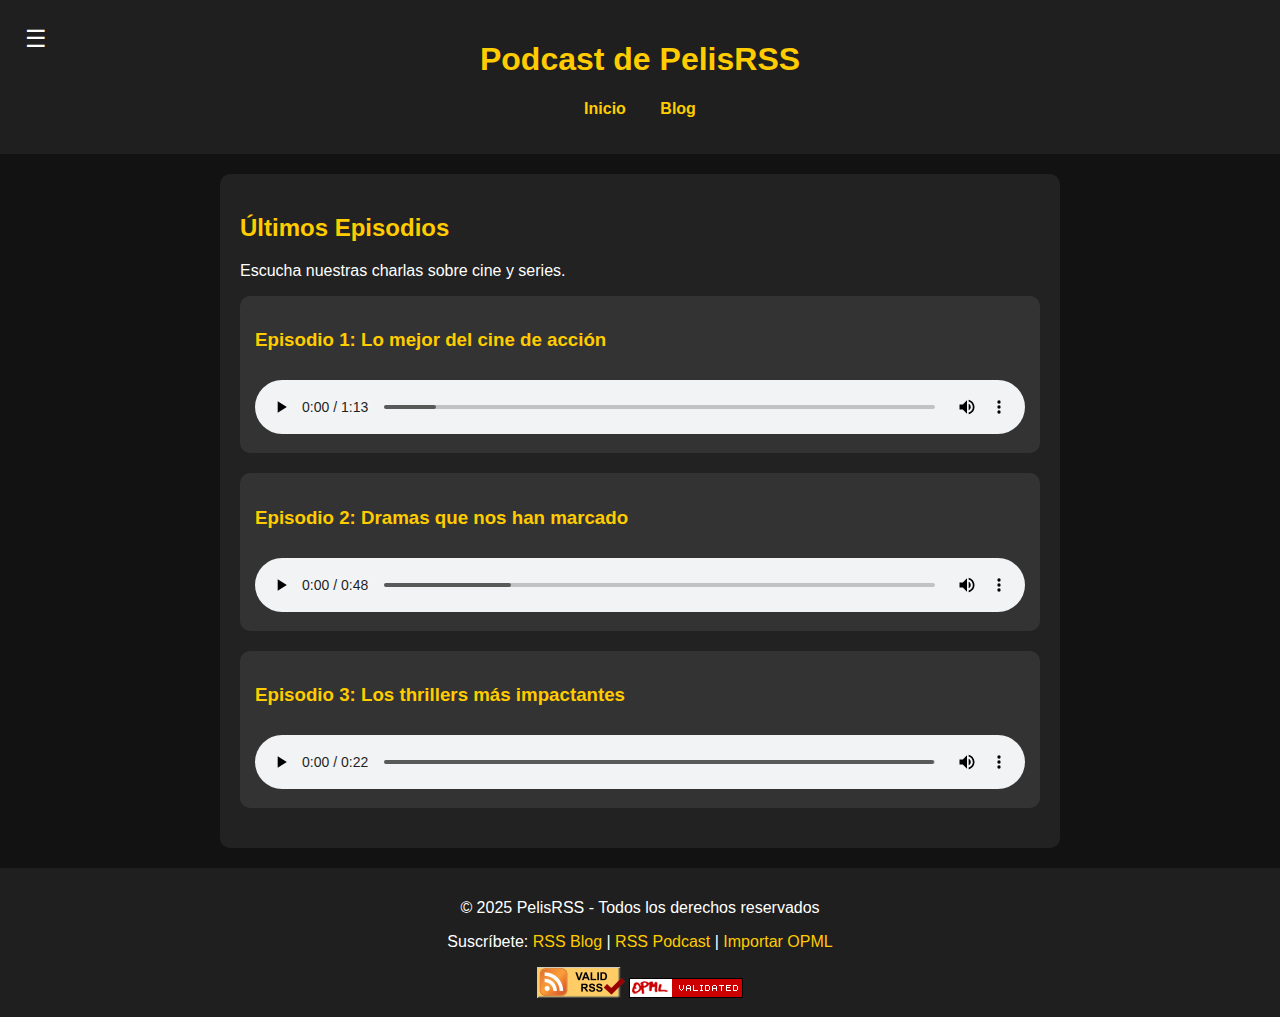
==== podcast/index.html @ ece786e6 "WEB CASI COMPLETA" ====
<!DOCTYPE html>
<html lang="es">
<head>
    <meta charset="UTF-8">
    <meta name="viewport" content="width=device-width, initial-scale=1.0">
    <title>Podcast - PelisRSS</title>
    <link rel="stylesheet" href="../css/styles.css">
    <script defer src="../script.js"></script>
</head>
<body>
    <header>
        <button class="menu-toggle" id="menuToggle">☰</button>
        <h1>Podcast de PelisRSS</h1>
        <nav class="nav" id="navMenu">
            <ul>
                <li><a href="blog/index.html">Blog</a></li>
                <li><a href="../index.html">Inicio</a></li>
            </ul>
        </nav>
        <nav>
            <ul>
                <li><a href="../index.html">Inicio</a></li>
                <li><a href="../blog/index.html">Blog</a></li>
            </ul>
        </nav>
    </header>
    <main>
        <h2>Últimos Episodios</h2>
        <p>Escucha nuestras charlas sobre cine y series.</p>
        <section class="podcast-list">
            <article>
                <h3>Episodio 1: Lo mejor del cine de acción</h3>
                <audio controls>
                    <source src="episodio1.mp3" type="audio/mpeg">
                    Tu navegador no soporta la reproducción de audio.
                </audio>
            </article>
            <article>
                <h3>Episodio 2: Dramas que nos han marcado</h3>
                <audio controls>
                    <source src="episodio2.mp3" type="audio/mpeg">
                    Tu navegador no soporta la reproducción de audio.
                </audio>
            </article>
            <article>
                <h3>Episodio 3: Los thrillers más impactantes</h3>
                <audio controls>
                    <source src="episodio3.mp3" type="audio/mpeg">
                    Tu navegador no soporta la reproducción de audio.
                </audio>
            </article>
        </section>
    </main>
    <footer>
        <p>&copy; 2025 PelisRSS - Todos los derechos reservados</p>
        <p>Suscríbete: <a href="feed/rss.xml">RSS Blog</a> | <a href="feed/podcast.xml">RSS Podcast</a> | <a href="feed/feed.opml">Importar OPML</a></p>
        <img src="../images/valid-rss.png" alt="">
        <img src="../images/valid-opml.jpg" alt="">
    </footer>
</body>
</html>
---- css/styles.css ----
body {
    font-family: Arial, sans-serif;
    margin: 0;
    padding: 0;
    background-color: #121212;
    color: #ffffff;
}
.menu-toggle {
    color: white; 
    font-size: 24px;
    background: none;
    border: none;
    cursor: pointer;
    padding: 10px;
    position: absolute;
    top: 15px;
    left: 15px;
    z-index: 1000;
}

.nav {
    position: absolute;
    top: 0;
    left: -100%;
    width: 200px;
    height: 100vh;
    background: #333;
    transition: left 0.3s ease;
    padding-top: 60px;
}

.nav ul {
    list-style: none;
    padding: 0;
}

.nav ul li {
    padding: 15px;
}

.nav ul li a {
    color: white;
    text-decoration: none;
}

.nav.active {
    left: 0;
}
header {
    background-color: #1f1f1f;
    padding: 20px;
    text-align: center;
}

h1, h2, h3 {
    color: #ffcc00;
}

nav ul {
    list-style: none;
    padding: 0;
}

nav ul li {
    display: inline;
    margin: 0 15px;
}

nav ul li a {
    text-decoration: none;
    color: #ffcc00;
    font-weight: bold;
}

main {
    max-width: 800px;
    margin: 20px auto;
    padding: 20px;
    background-color: #222;
    border-radius: 10px;
}

article img {
    width: 100%;
    border-radius: 10px;
}

.imagen-post {
    width: 80%;
    max-width: 500px;
    display: block;
    margin: 0 auto;
    border-radius: 10px;
}

.podcast-list article, .movie-list article {
    background-color: #333;
    padding: 15px;
    border-radius: 10px;
    margin-bottom: 20px;
}

.podcast-list audio {
    width: 100%;
    margin-top: 10px;
}

footer {
    text-align: center;
    padding: 15px;
    background-color: #1f1f1f;
    margin-top: 20px;
}

footer a {
    color: #ffcc00;
    text-decoration: none;
}
.banner {
    width: 100%;
    max-height: 300px;
    object-fit: cover;
    border-radius: 10px;
}
.movie-card img {
    width: 100%;
    max-height: 250px;
    object-fit: cover;
    border-radius: 10px;
}
.movie-card h3 {
    text-align: center;
    margin-top: 10px;
}
.movie-card a {
    text-decoration: none;
    color: inherit;
}

.movie-card a p {
    text-decoration: none;
    color: #ffffff;
}
.movie-card p {
    text-align: center;
}
.blog-list a {
    text-decoration: none;
    color: inherit;
    display: block;
    text-align: center;
}
.blog-list a p {
    text-decoration: none;
    color: #ffffff;
    text-align: center;
}
.blog-list a h3 {
    text-decoration: none;
    color: #ffcc00;
    text-align: center;
}
.footer-icons img {
    width: 40px;
    height: auto;
    margin: 5px;
}

.footer-icons img {
    width: 40px;
    height: auto;
    margin: 5px;
}
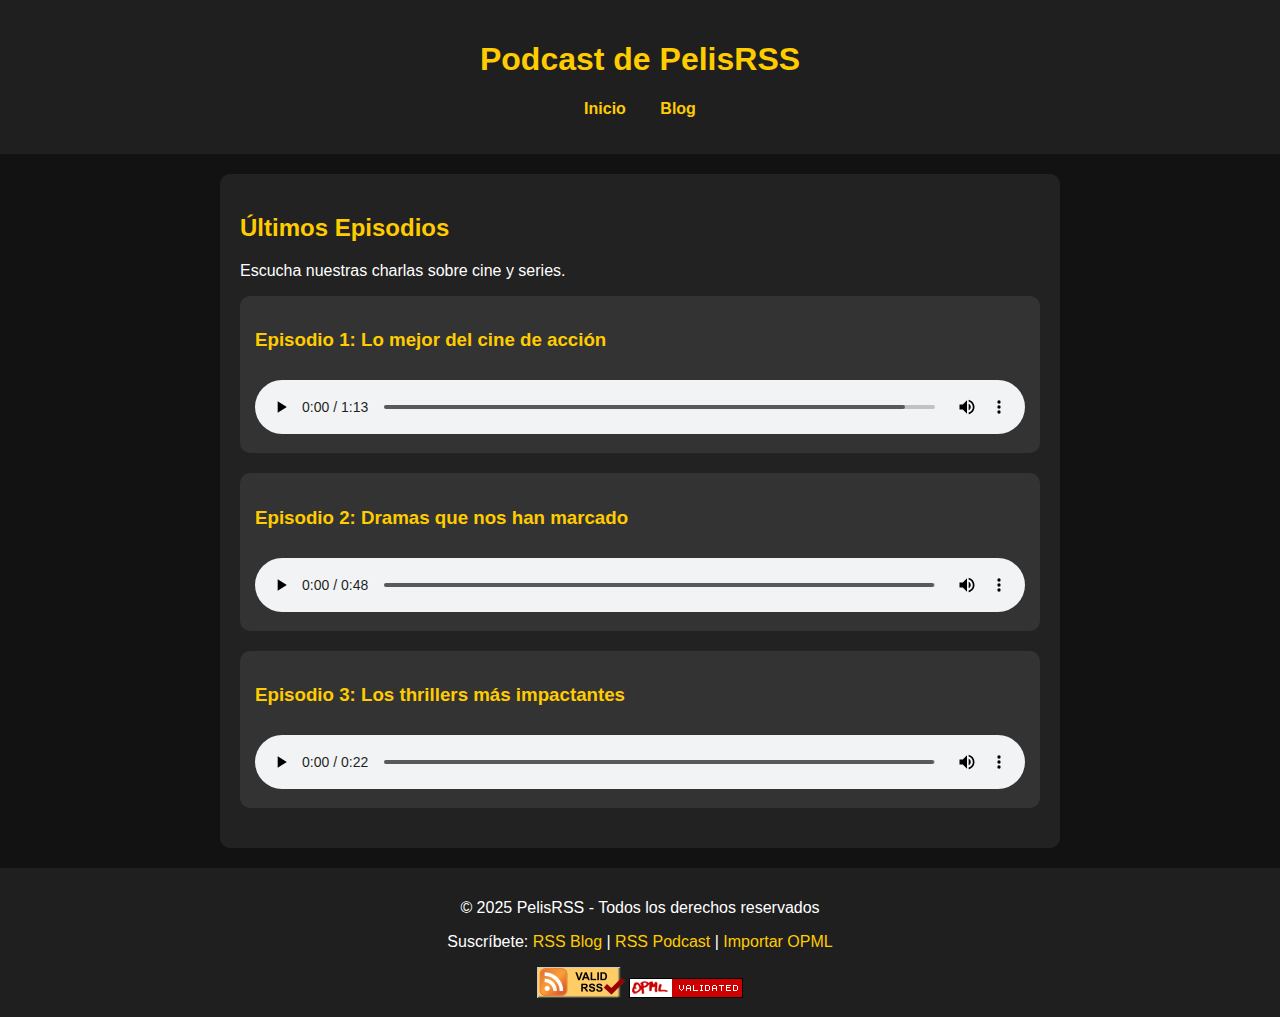
==== commit 1ad54eb5: "CAMBIOS POSTS" ====
--- a/podcast/index.html
+++ b/podcast/index.html
@@ -13,7 +13,7 @@
         <h1>Podcast de PelisRSS</h1>
         <nav class="nav" id="navMenu">
             <ul>
-                <li><a href="blog/index.html">Blog</a></li>
+                <li><a href="../blog/index.html">Blog</a></li>
                 <li><a href="../index.html">Inicio</a></li>
             </ul>
         </nav>
--- a/css/styles.css
+++ b/css/styles.css
@@ -17,6 +17,7 @@
     top: 15px;
     left: 15px;
     z-index: 1000;
+    display: none;
 }
 
 .nav {
@@ -89,6 +90,8 @@
 .imagen-post {
     width: 80%;
     max-width: 500px;
+    height: 600px;
+    object-fit: cover;
     display: block;
     margin: 0 auto;
     border-radius: 10px;
@@ -171,4 +174,18 @@
     width: 40px;
     height: auto;
     margin: 5px;
-}+}
+
+@media (max-width: 768px) {
+    .menu-toggle {
+        display: block;
+    }
+
+    header nav {
+        display: none;
+    }
+
+    .nav {
+        display: block;
+    }
+}
